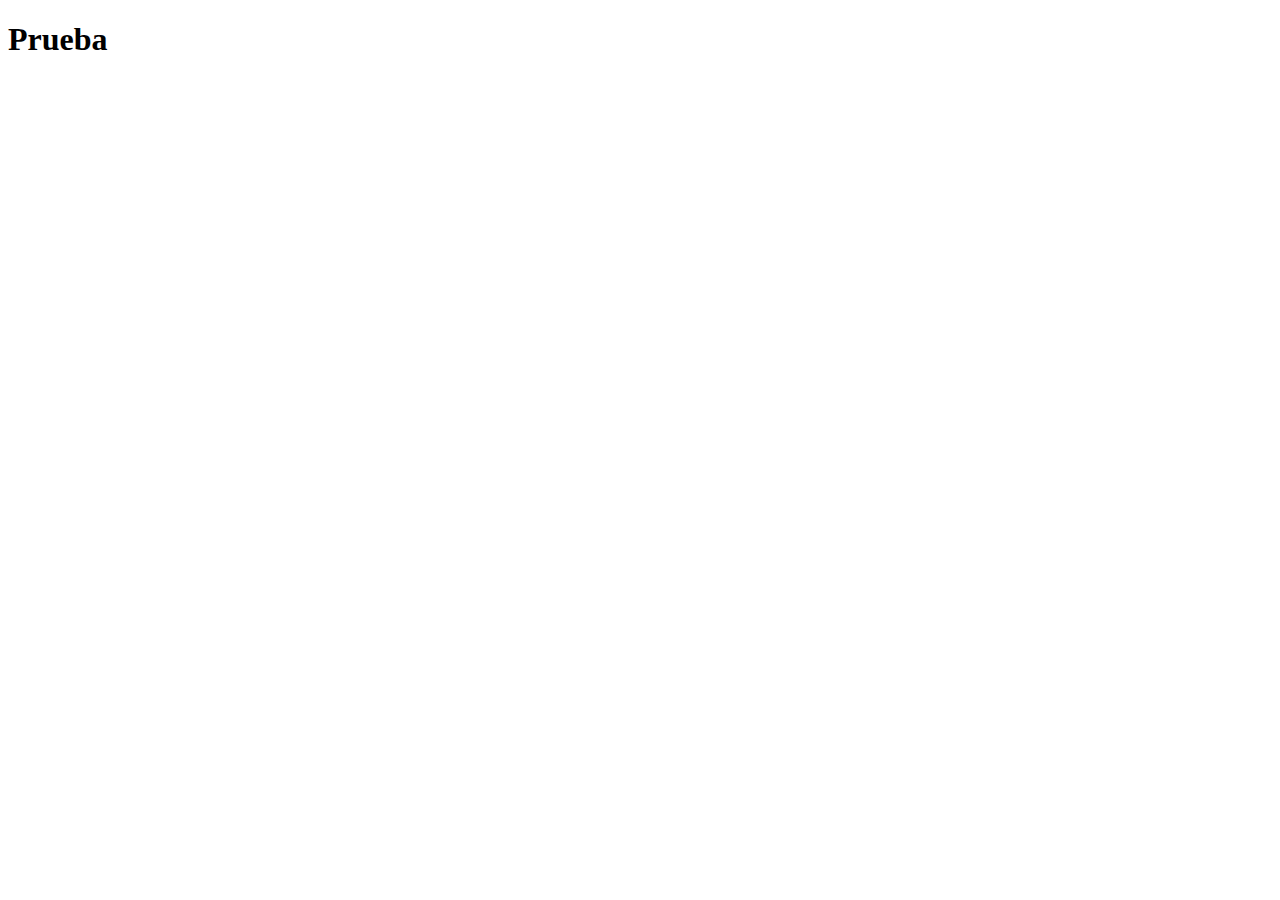
==== index.html @ d94a459f "Update index.html" ====
<!DOCTYPE html>
<html lang="en">

<head>
  <meta charset="UTF-8">
  <meta name="viewport" content="width=device-width, initial-scale=1.0">
  <link rel="stylesheet" href="styles.css">
  <title>Version Inicial</title>
</head>

<body>
  <main>
    <h1>Prueba</h1>
  </main>
</body>

</html>
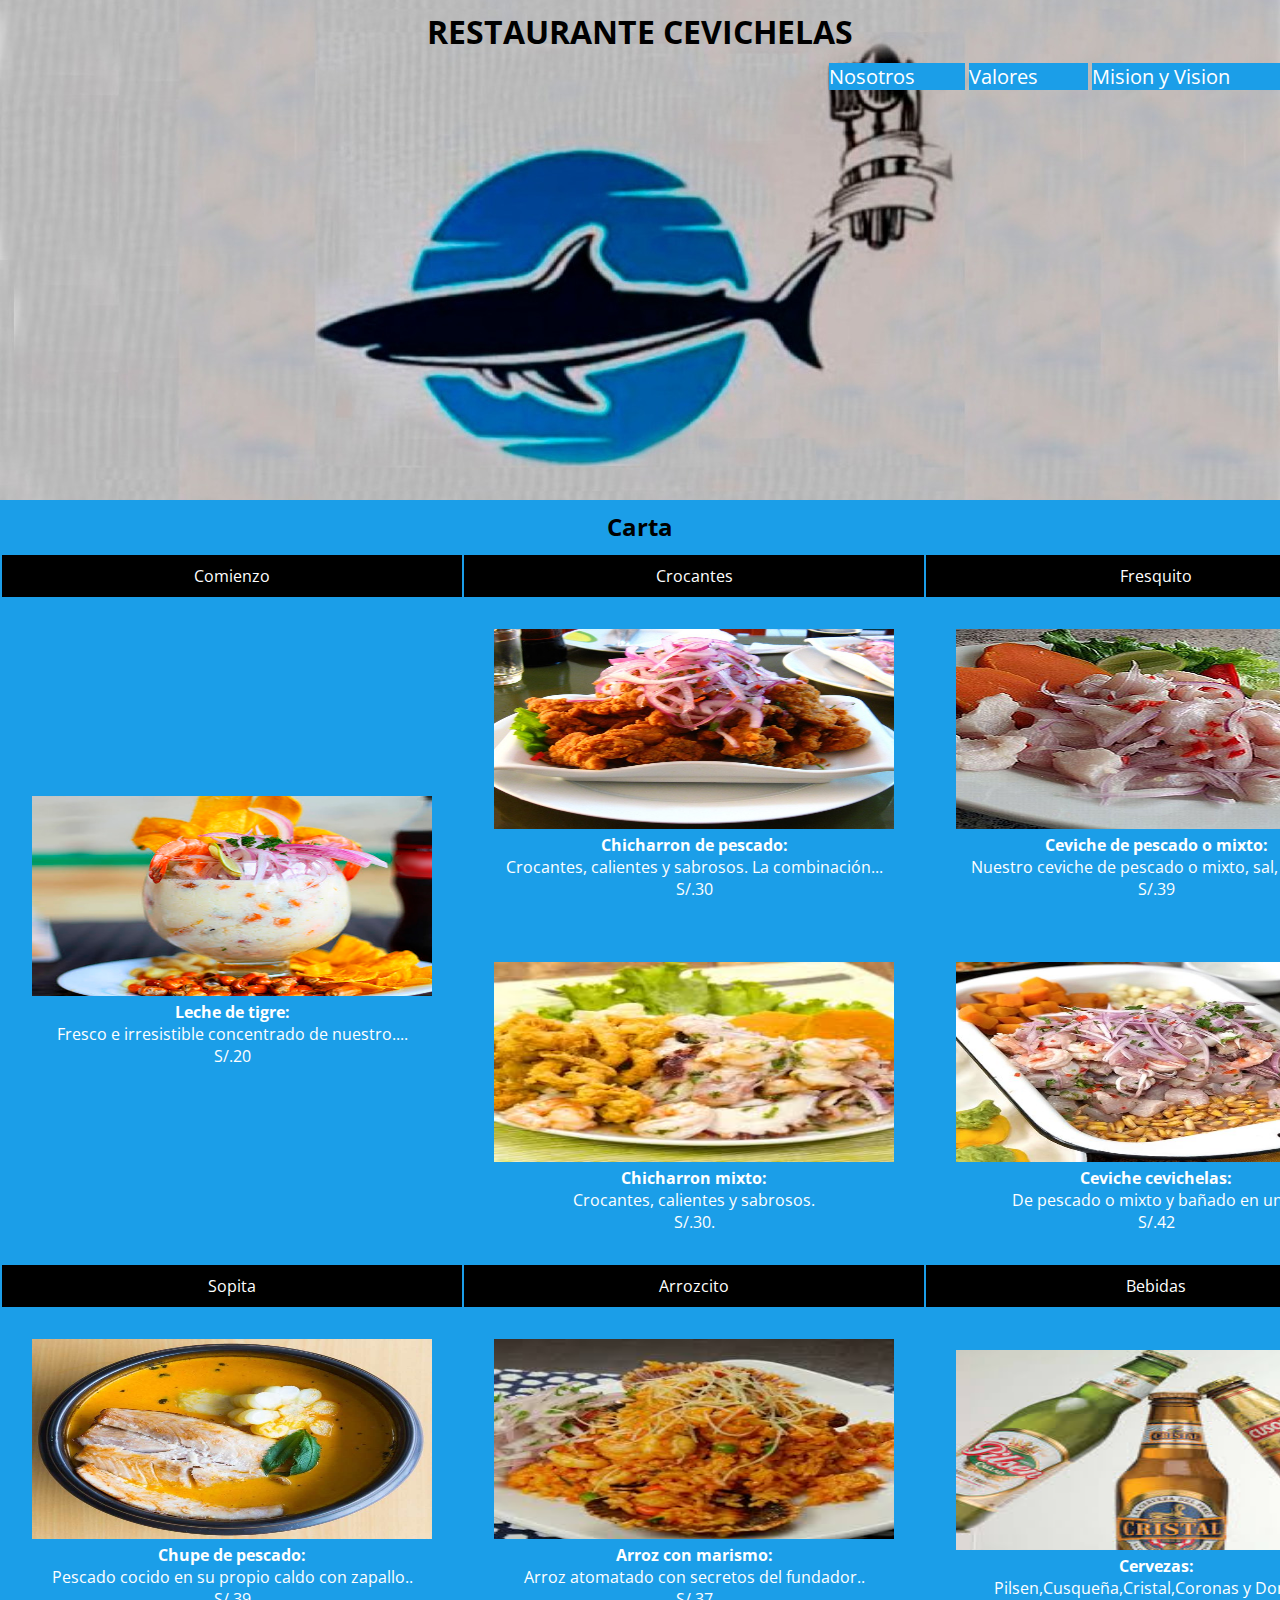
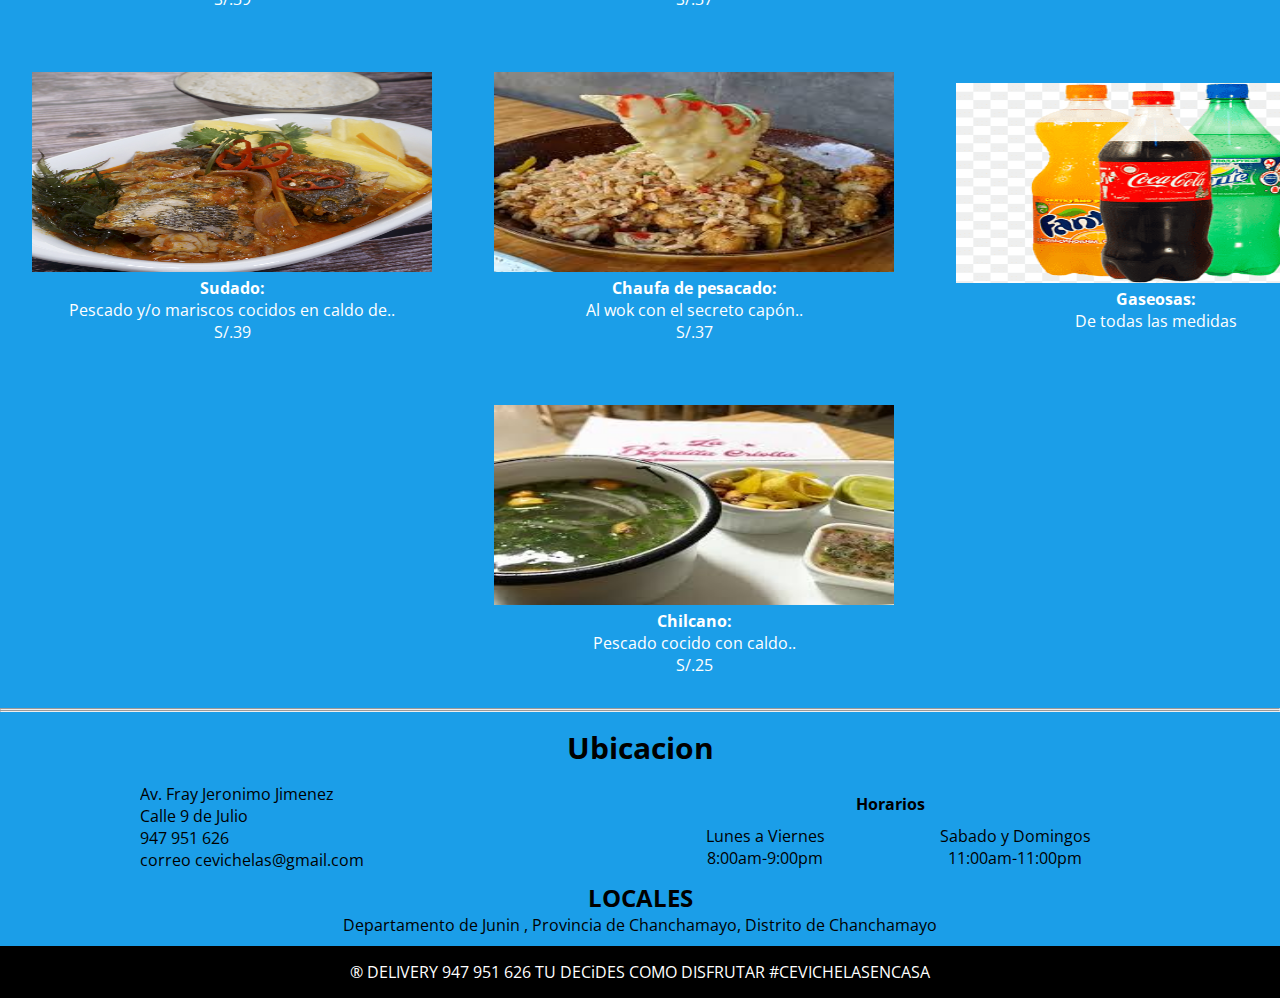
==== commit f02ca08f: "proyecto cevichelas" ====
--- a/index.html
+++ b/index.html
@@ -1,17 +1,161 @@
 <!DOCTYPE html>
 <html lang="en">
+	<head>
+		<meta charset="UTF-8" />
+		<meta name="viewport" content="width=device-width, initial-scale=1.0" />
+		<title>Cevicheria Cevichelas</title>
+		<!-- font-family -->
+		<link href="https://fonts.googleapis.com/css?family=Open+Sans:300,400,600,600i,700&display=swap" rel="stylesheet" />
+		<!-- link del estilo css -->
+		<link rel="stylesheet" href="css/estilos.css" />
+	</head>
+	<body>
+		<!-- HEADER logo + enlaces -->
+		<header>
+			<h1 class="titulo">RESTAURANTE CEVICHELAS</h1>
+			<div class="enlaces">
+				<a class="barra" href="nosotros.html">Nosotros</a>
+				<a class="barra" href="valores.html">Valores</a>
+				<a class="barra" href="misionyvision.html">Mision y Vision</a>			
+			</div>
+		</header>
+		<main>
+			<h2 class="center-carta">Carta</h2>
+			<table id="carta">
+				<thead>
+					<tr>
+						<td class="titulo">Comienzo</td>
+						<td class="titulo">Crocantes</td>
+						<td class="titulo">Fresquito</td>
+					</tr>
+				</thead>
+				<tbody>
+					<tr>
+						<td rowspan="2">
+							<a href="compra.html">
+								<img src="img/lechedetigre.jpg" alt="leche de tigre" />
+							</a>
 
-<head>
-  <meta charset="UTF-8">
-  <meta name="viewport" content="width=device-width, initial-scale=1.0">
-  <link rel="stylesheet" href="styles.css">
-  <title>Version Inicial</title>
-</head>
-
-<body>
-  <main>
-    <h1>Prueba</h1>
-  </main>
-</body>
-
+							<p><strong>Leche de tigre:</strong><br> Fresco e irresistible concentrado de nuestro....<br>S/.20</p>
+						</td>
+						<td>
+							<a href="compra.html">
+								<img src="img/chicharrondepesacado.jpg" alt="chicharron de pescado" />
+							</a>
+							<p><strong>Chicharron de pescado:</strong><br> Crocantes, calientes y sabrosos. La combinación...<br>S/.30</p>
+						</td>
+						<td>
+							<a href="compra.html">
+								<img src="img/ceviche.jpg" alt="ceviche" />
+							</a>
+							<p>
+								<strong>Ceviche de pescado o mixto:</strong><br> Nuestro ceviche de pescado o mixto, sal, limón....<br>S/.39
+							</p>
+						</td>
+					</tr>
+					<tr>
+						<td>
+							<a href="compra.html">
+								<img src="img/chicharronmixto.jpg" alt="chichcarron mixto" />
+							</a>
+							<p><strong>Chicharron mixto:</strong><br> Crocantes, calientes y sabrosos. <br>S/.30.</p>
+						</td>
+						<td>
+							<a href="compra.html">
+								<img src="img/cevicheespecial.jpg" alt="" />
+							</a>
+							<p><strong>Ceviche cevichelas:</strong><br> De pescado o mixto y bañado en una..<br>S/.42</p>
+						</td>
+					</tr>
+				</tbody>
+				<thead>
+					<tr>
+						<td class="titulo">Sopita</td>
+						<td class="titulo">Arrozcito</td>
+						<td class="titulo">Bebidas</td>
+					</tr>
+				</thead>
+				<tbody>
+					<tr>
+						<td>
+							<a href="compra.html">
+								<img src="img/chupedepescado.jpg" alt="" />
+							</a>
+							<p><strong>Chupe de pescado:</strong><br> Pescado cocido en su propio caldo con zapallo..<br>S/.39</p>
+						</td>
+						<td>
+							<a href="compra.html">
+								<img src="img/arrozconmarisco.jpg" alt="" />
+							</a>
+							<p><strong>Arroz con marismo:</strong><br> Arroz atomatado con secretos del fundador..<br>S/.37</p>
+						</td>
+						<td>
+							<a href="compra.html">
+								<img src="img/cervezas.jpg" alt="" />
+							</a>
+							<p><strong>Cervezas:</strong><br> Pilsen,Cusqueña,Cristal,Coronas y Dorcher</p>
+						</td>
+					</tr>
+					<tr>
+						<td>
+							<a href="compra.html">
+								<img src="img/sudado.jpg" alt="" />
+							</a>
+							<p><strong>Sudado:</strong><br> Pescado y/o mariscos cocidos en caldo de..<br>S/.39</p>
+						</td>
+						<td>
+							<a href="compra.html">
+								<img src="img/chaufadepescado.jpg" alt="" />
+							</a>
+							<p><strong>Chaufa de pesacado:</strong><br> Al wok con el secreto capón..<br>S/.37</p>
+						</td>
+						<td>
+							<a href="compra.html">
+								<img src="img/gaseosas.png" alt="" />
+							</a>
+							<p><strong>Gaseosas:</strong><br> De todas las medidas</p>
+						</td>
+					</tr>
+					<tr>
+						<td colspan="3">
+							<a href="compra.html">
+								<img src="img/chilcacno.jpg" alt="" />
+							</a>
+							<p><strong>Chilcano:</strong><br> Pescado cocido con caldo.. <br>S/.25</p>
+						</td>
+					</tr>
+				</tbody>
+			</table>
+			<hr />
+			<hr />
+		</main>
+		<footer>
+			<div class="contenedor-footer">
+				<h3 class="titulo-ubiacion">Ubicacion</h3>
+				<div class="direccion">
+					<p class="calle">Av. Fray Jeronimo Jimenez <br />Calle 9 de Julio</p>
+					<p class="telefono">947 951 626</p>
+					<p class="correo">correo cevichelas@gmail.com</p>
+				</div>
+				<div class="horarios">
+					<h4 class="center-carta">Horarios</h4>
+					<p class="semana">
+						Lunes a Viernes <br />
+						8:00am-9:00pm
+					</p>
+					<p class="finsemana">
+						Sabado y Domingos <br />
+						11:00am-11:00pm
+					</p>
+				</div>
+			</div>
+			<div class="locales">
+				<h2>LOCALES</h2>
+				<p>Departamento de Junin , Provincia de Chanchamayo, Distrito de Chanchamayo</p>
+			</div>
+			<div class="footer">
+				<p>&reg DELIVERY 947 951 626 TU DECiDES COMO DISFRUTAR #CEVICHELASENCASA</p>
+			</div>
+		</footer>
+	</body>
 </html>--- a/css/estilos.css
+++ b/css/estilos.css
@@ -0,0 +1,122 @@
+* {
+	margin: 0;
+	padding: 0;
+}
+
+body {
+	background: #1B9EE8;
+	font-family: "Open Sans", Sans-serif;
+	font-size: 16px;
+}
+/*------------HEADER LOGO + TITULO + ENLACE-------*/
+header {
+	background: url("../img/logo.jpeg") no-repeat;
+	width: 100%;
+	height: 500px;
+	/*LA IMAGEN CUBRE TODO LA PARTE DEL HEADER CON COVER*/
+	background-size: cover;
+	/*LA IMAGEN APARECE CENTRADA*/
+	background-position: center;
+}
+/*TITULO RESTAURANTE CEVICHELAS*/
+.titulo {
+	padding: 10px;
+	text-align: center;
+}
+.enlaces {
+	text-align: right;
+}
+
+.enlaces a {
+	font-size: 20px;
+	text-decoration: none;
+	color: white;
+	padding-right: 50px;
+}
+/*------MAIN: TABLAS + IMAGENES------------- */
+.center-carta {
+	text-align: center;
+	padding: 10px;
+}
+/*TABLAS*/
+thead {
+	color: white;
+	text-align: center;
+	background: black;
+}
+img {
+	width: 400px;
+	height: 200px;
+}
+tbody td {
+	text-align: center;
+	padding: 30px;
+	width: 33%;
+}
+
+/*----------------FOOTER------------------------*/
+.contenedor-footer {
+	max-width: 1000px;
+	margin: auto;
+	/*El desbordamiento se recorta y el resto del contenido será invisible*/
+	overflow: hidden;
+}
+.titulo-ubiacion {
+	text-align: center;
+	padding: 15px;
+	font-size: 30px;
+}
+.direccion {
+	/*FLOAT:propiedad para posicionar*/
+	float: left;
+	width: 50%;
+	text-align: left;
+}
+
+.horarios {
+	float: right;
+	width: 50%;
+	text-align: right;
+}
+/*ADENTRO DE HORARIOS SE ACOMODA*/
+.horarios .semana,
+.horarios .finsemana {
+	width: 50%;
+	text-align: center;
+	float: left;
+}
+
+.locales {
+	text-align: center;
+	padding-top: 10px;
+	padding-bottom: 10px;
+}
+.footer {
+	background: #000;
+	text-align: center;
+	padding: 15px 0;
+	color: #fff;
+}
+
+.barra {
+	background: #1B9EE8;
+}
+
+.contenido {
+	background: #ffffff;
+	text-align: center;
+}
+
+#carta {
+	color: #fff;
+	text-decoration-color: #fff;
+}
+
+
+
+/* boton reservar */
+.pedido {
+	background-color: dodgerblue;
+	color: white;
+	padding: 10px;
+}